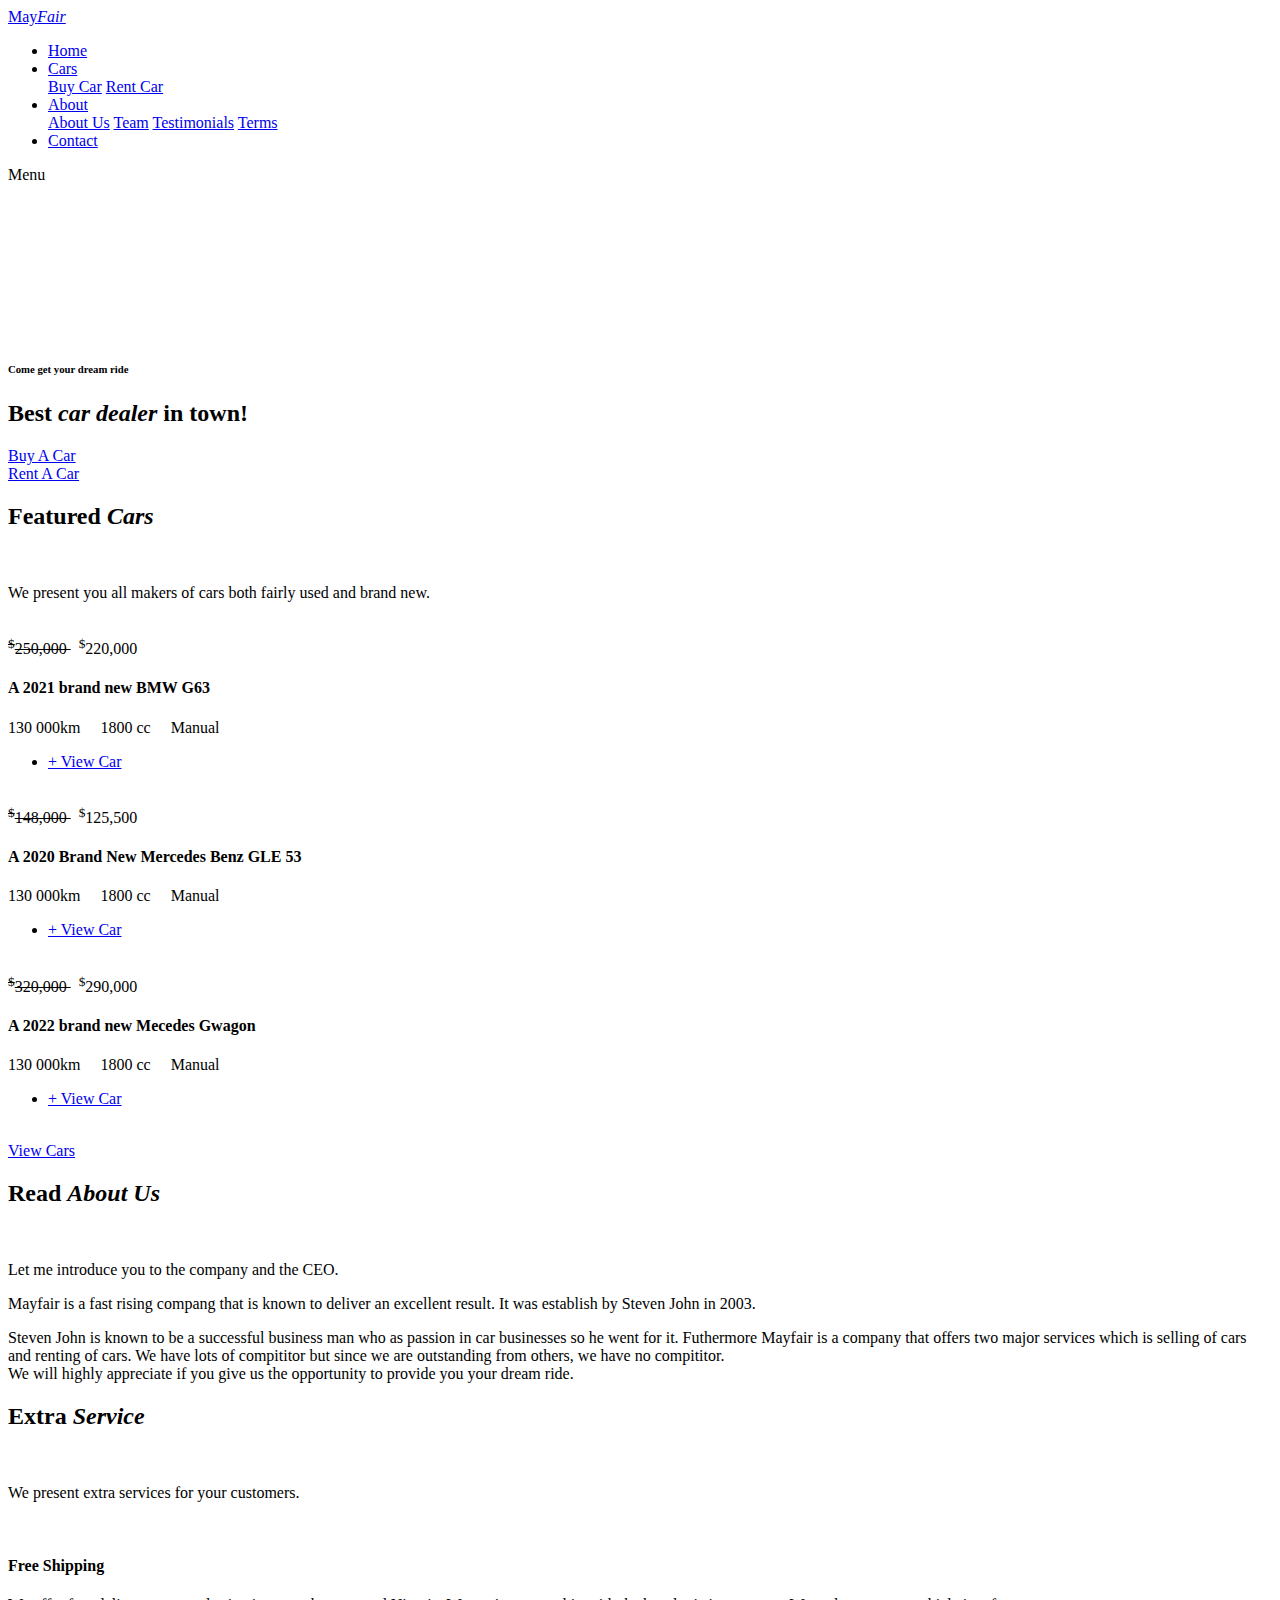
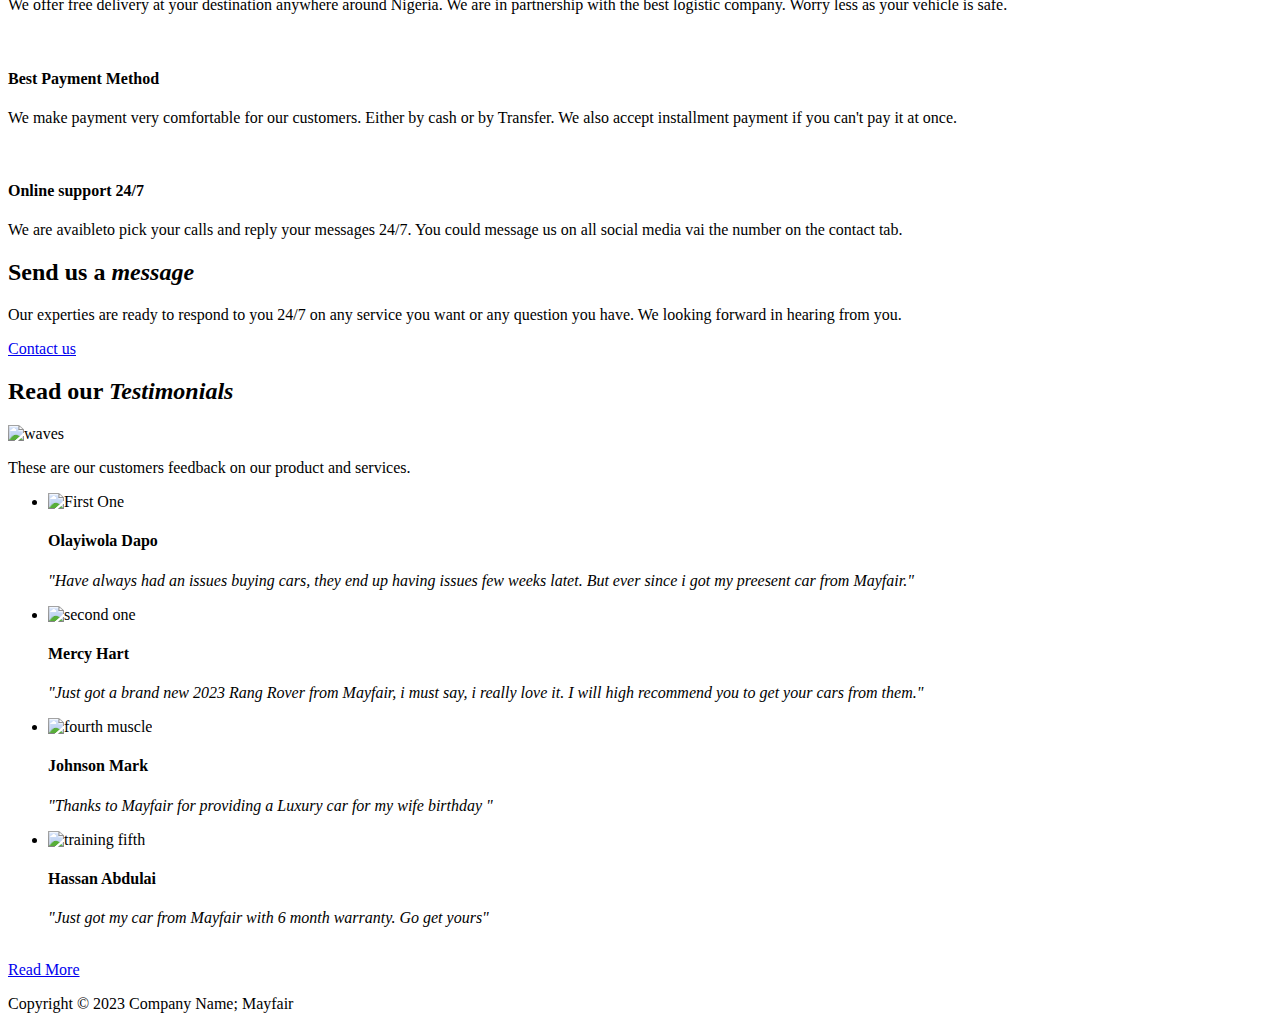
==== index.html @ 5e387df0 "Add files via upload" ====
<!DOCTYPE html>
<html lang="en">

  <head>

    <meta charset="utf-8">
    <meta name="viewport" content="width=device-width, initial-scale=1, shrink-to-fit=no">
    <meta name="description" content="">
    <meta name="author" content="">
    <link href="https://fonts.googleapis.com/css?family=Poppins:100,100i,200,200i,300,300i,400,400i,500,500i,600,600i,700,700i,800,800i,900,900i&display=swap" rel="stylesheet">

    <title>MAYFAIR | HOME</title>

    <link rel="stylesheet" type="text/css" href="assets/css/bootstrap.min.css">

    <link rel="stylesheet" type="text/css" href="assets/css/font-awesome.css">

    <link rel="stylesheet" href="assets/css/style.css">

    </head>
    
    <body>
    
    <!-- ***** Preloader Start ***** -->
    <div id="js-preloader" class="js-preloader">
      <div class="preloader-inner">
        <span class="dot"></span>
        <div class="dots">
          <span></span>
          <span></span>
          <span></span>
        </div>
      </div>
    </div>
    <!-- ***** Preloader End ***** -->
    
    
    <!-- ***** Header Area Start ***** -->
    <header class="header-area header-sticky">
        <div class="container">
            <div class="row">
                <div class="col-12">
                    <nav class="main-nav">
                        <!-- ***** Logo Start ***** -->
                        <a href="index.html" class="logo">May<em>Fair</em></a>
                        <!-- ***** Logo End ***** -->
                        <!-- ***** Menu Start ***** -->
                        <ul class="nav">
                            <li><a href="index.html" class="active">Home</a></li>
                            <!-- <li><a href="cars.html">Cars</a></li> -->
                            <li class="dropdown">
                                <a class="dropdown-toggle" data-toggle="dropdown" href="#" role="button" aria-haspopup="true" aria-expanded="false">Cars</a>
                              
                                <div class="dropdown-menu">
                                    <a class="dropdown-item" href="cars.html">Buy Car</a>
                                    <a class="dropdown-item" href="rent.html">Rent Car</a>
                                </div>
                            </li>
                            <li class="dropdown">
                                <a class="dropdown-toggle" data-toggle="dropdown" href="#" role="button" aria-haspopup="true" aria-expanded="false">About</a>
                              
                                <div class="dropdown-menu">
                                    <a class="dropdown-item" href="about.html">About Us</a>
                                    <!-- <a class="dropdown-item" href="blog.html">Blog</a> -->
                                    <a class="dropdown-item" href="team.html">Team</a>
                                    <a class="dropdown-item" href="testimonials.html">Testimonials</a>
                                    <!-- <a class="dropdown-item" href="faq.html">FAQ</a> -->
                                    <a class="dropdown-item" href="terms.html">Terms</a>
                                </div>
                            </li>
                            <li><a href="contact.html">Contact</a></li> 
                        </ul>        
                        <a class='menu-trigger'>
                            <span>Menu</span>
                        </a>
                        <!-- ***** Menu End ***** -->
                    </nav>
                </div>
            </div>
        </div>
    </header>
    <!-- ***** Header Area End ***** -->

    <!-- ***** Main Banner Area Start ***** -->
    <div class="main-banner" id="top">
        <video autoplay muted loop id="bg-video">
            <source src="assets/images/video1.mp4" type="video/mp4" />
        </video>

        <div class="video-overlay header-text">
            <div class="caption">
                <h6>Come get your dream ride</h6>
                <h2>Best <em>car dealer</em> in town!</h2>
                <div class="d-flex saw">
                    <div class="pl-4 main-button">
                        <a href="cars.html">Buy A Car</a>
                    </div>
                    <div class="pl-4 main-button">
                        <a href="rent.html">Rent A Car</a>
                    </div>
                </div>
            </div>
        </div>
    </div>
    <!-- ***** Main Banner Area End ***** -->

   <!-- ***** Cars Starts ***** -->
    <section class="section" id="trainers">
        <div class="container">
            <div class="row">
                <div class="col-lg-6 offset-lg-3">
                    <div class="section-heading">
                        <h2>Featured <em>Cars</em></h2>
                        <img src="assets/images/line-dec.png" alt="">
                        <p>We present you all makers of cars both fairly used and brand new.</p>
                    </div>
                </div>
            </div>
            <div class="row">
                <div class="col-lg-4">
                    <div class="trainer-item">
                        <div class="image-thumb">
                            <img src="assets/images/may4.JPG" alt="">
                        </div>
                        <div class="down-content">
                            <span>
                                <del><sup>$</sup>250,000 </del> &nbsp; <sup>$</sup>220,000
                            </span>

                            <h4>A 2021 brand new BMW G63</h4>

                            <p>
                                <i class="fa fa-dashboard"></i> 130 000km &nbsp;&nbsp;&nbsp;
                                <i class="fa fa-cube"></i> 1800 cc &nbsp;&nbsp;&nbsp;
                                <i class="fa fa-cog"></i> Manual &nbsp;&nbsp;&nbsp;
                            </p>

                            <ul class="social-icons">
                                <li><a href="car-details.html">+ View Car</a></li>
                            </ul>
                        </div>
                    </div>
                </div>
                <div class="col-lg-4">
                    <div class="trainer-item">
                        <div class="image-thumb">
                            <img src="assets/images/may1.JPG" alt="">
                        </div>
                        <div class="down-content">
                            <span>
                                <del><sup>$</sup>148,000 </del> &nbsp; <sup>$</sup>125,500
                            </span>

                            <h4>A 2020 Brand New Mercedes Benz GLE 53</h4>

                            <p>
                                <i class="fa fa-dashboard"></i> 130 000km &nbsp;&nbsp;&nbsp;
                                <i class="fa fa-cube"></i> 1800 cc &nbsp;&nbsp;&nbsp;
                                <i class="fa fa-cog"></i> Manual &nbsp;&nbsp;&nbsp;
                            </p>

                            <ul class="social-icons">
                                <li><a href="car-details.html">+ View Car</a></li>
                            </ul>
                        </div>
                    </div>
                </div>
                <div class="col-lg-4">
                    <div class="trainer-item">
                        <div class="image-thumb">
                            <img src="assets/images/may5.JPG" alt="">
                        </div>
                        <div class="down-content">
                            <span>
                                <del><sup>$</sup>320,000 </del> &nbsp; <sup>$</sup>290,000
                            </span>

                            <h4>A 2022 brand new Mecedes Gwagon</h4>

                            <p>
                                <i class="fa fa-dashboard"></i> 130 000km &nbsp;&nbsp;&nbsp;
                                <i class="fa fa-cube"></i> 1800 cc &nbsp;&nbsp;&nbsp;
                                <i class="fa fa-cog"></i> Manual &nbsp;&nbsp;&nbsp;
                            </p>

                            <ul class="social-icons">
                                <li><a href="car-details.html">+ View Car</a></li>
                            </ul>
                        </div>
                    </div>
                </div>
            </div>

            <br>

            <div class="main-button text-center">
                <a href="cars.html">View Cars</a>
            </div>
        </div>
    </section>
    <!-- ***** Cars Ends ***** -->

    <section class="section section-bg" id="schedule" style="background-image: url(assets/images/about-fullscreen-1-1920x700.jpg)">
        <div class="container">
            <div class="row">
                <div class="col-lg-6 offset-lg-3">
                    <div class="section-heading dark-bg">
                        <h2>Read <em>About Us</em></h2>
                        <img src="assets/images/line-dec.png" alt="">
                        <p>Let me introduce you to the company and the CEO.</p>
                    </div>
                </div>
            </div>
            <div class="row">
                <div class="col-lg-12">
                    <div class="cta-content text-center">
                        <p>Mayfair is a fast rising compang that is known to deliver an excellent result. It was establish by Steven John in 2003.</p>

                        <p>Steven John is known to be a successful business man who as passion in car businesses so he went for it. Futhermore Mayfair is a company that offers two major services which is selling of cars and renting of cars. We have lots of compititor but since we are outstanding from others, we have no compititor. <br> We will highly appreciate if you give us the opportunity to provide you your dream ride.</p>
                    </div>
                </div>
            </div>
        </div>
    </section>

    <!-- ***** Blog Start ***** -->
    <section class="section features-ads" id="our-classes">
        <div class="container">
            <div class="row">
                <div class="col-lg-6 offset-lg-3">
                    <div class="section-heading">
                        <h2>Extra <em>Service</em></h2>
                        <img src="assets/images/line-dec.png" alt="">
                        <p>We present extra services for your customers.</p>
                    </div>
                </div>
            </div>
            <div class="row">
                <div class="col-lg-4">
                    <div class="single-features-ads first">
                        <img src="assets/images/f-delivery.png" alt="">
                        <h4>Free Shipping</h4>
                        <p>We offer free delivery at your destination anywhere around Nigeria. We are in partnership with the best logistic company. Worry less as your vehicle is safe. </p>
                    </div>
                </div>
                <div class="col-lg-4">
                    <div class="single-features-ads second">
                        <img src="assets/images/coin.png" alt="">
                        <h4>Best Payment Method</h4>
                        <p>We make payment very comfortable for our customers. Either by cash or by Transfer. We also accept installment payment if you can't pay it at once.</p>
                    </div>
                </div>
                <div class="col-lg-4">
                    <div class="single-features-ads">
                        <img src="assets/images/chat.png" alt="">
                        <h4>Online support 24/7</h4>
                        <p>We are avaibleto pick your calls and reply your messages 24/7. You could  message us on all social media vai the number on the contact tab. </p>
                    </div>
                </div>
              </div>
            </div>
        </div>
    </section>
    <!-- ***** Blog End ***** -->

    <!-- ***** Call to Action Start ***** -->
    <section class="section section-bg" id="call-to-action" style="background-image: url(assets/images/banner-image-1-1920x500.jpg)">
        <div class="container">
            <div class="row">
                <div class="col-lg-10 offset-lg-1">
                    <div class="cta-content">
                        <h2>Send us a <em>message</em></h2>
                        <p>Our experties are ready to respond to you 24/7 on any service you want or any question you have. We looking forward in hearing from you.</p>
                        <div class="main-button">
                            <a href="contact.html">Contact us</a>
                        </div>
                    </div>
                </div>
            </div>
        </div>
    </section>
    <!-- ***** Call to Action End ***** -->

    <!-- ***** Testimonials Item Start ***** -->
    <section class="section" id="features">
        <div class="container">
            <div class="row">
                <div class="col-lg-6 offset-lg-3">
                    <div class="section-heading">
                        <h2>Read our <em>Testimonials</em></h2>
                        <img src="assets/images/line-dec.png" alt="waves">
                        <p>These are our customers feedback on our product and services.</p>
                    </div>
                </div>
                <div class="col-lg-6">
                    <ul class="features-items">
                        <li class="feature-item">
                            <div class="left-icon">
                                <img src="assets/images/features-first-icon.png" alt="First One">
                            </div>
                            <div class="right-content">
                                <h4>Olayiwola Dapo</h4>
                                <p><em>"Have always had an issues buying cars, they end up having issues few weeks latet. But ever since i got my preesent car from Mayfair."</em></p>
                            </div>
                        </li>
                        <li class="feature-item">
                            <div class="left-icon">
                                <img src="assets/images/features-first-icon.png" alt="second one">
                            </div>
                            <div class="right-content">
                                <h4>Mercy Hart</h4>
                                <p><em>"Just got a brand new 2023 Rang Rover from Mayfair, i must say, i really love it. I will high recommend you to get your cars from them."</em></p>
                            </div>
                        </li>
                    </ul>
                </div>
                <div class="col-lg-6">
                    <ul class="features-items">
                        <li class="feature-item">
                            <div class="left-icon">
                                <img src="assets/images/features-first-icon.png" alt="fourth muscle">
                            </div>
                            <div class="right-content">
                                <h4>Johnson Mark</h4>
                                <p><em>"Thanks to Mayfair for providing a Luxury car for my wife birthday "</em></p>
                            </div>
                        </li>
                        <li class="feature-item">
                            <div class="left-icon">
                                <img src="assets/images/features-first-icon.png" alt="training fifth">
                            </div>
                            <div class="right-content">
                                <h4>Hassan Abdulai</h4>
                                <p><em>"Just got my car from Mayfair with 6 month warranty. Go get yours"</em></p>
                            </div>
                        </li>
                    </ul>
                </div>
            </div>

            <br>

            <div class="main-button text-center">
                <a href="testimonials.html">Read More</a>
            </div>
        </div>
    </section>
    <!-- ***** Testimonials Item End ***** -->
    
    <!-- ***** Footer Start ***** -->
    <footer>
        <div class="container">
            <div class="row">
                <div class="col-lg-12">
                    <p>
                        Copyright © 2023 Company Name; Mayfair</a>
                    </p>
                </div>
            </div>
        </div>
    </footer>

    <!-- jQuery -->
    <script src="assets/js/jquery-2.1.0.min.js"></script>

    <!-- Bootstrap -->
    <script src="assets/js/popper.js"></script>
    <script src="assets/js/bootstrap.min.js"></script>

    <!-- Plugins -->
    <script src="assets/js/scrollreveal.min.js"></script>
    <script src="assets/js/waypoints.min.js"></script>
    <script src="assets/js/jquery.counterup.min.js"></script>
    <script src="assets/js/imgfix.min.js"></script> 
    <script src="assets/js/mixitup.js"></script> 
    <script src="assets/js/accordions.js"></script>
    
    <!-- Global Init -->
    <script src="assets/js/custom.js"></script>

  </body>
</html>
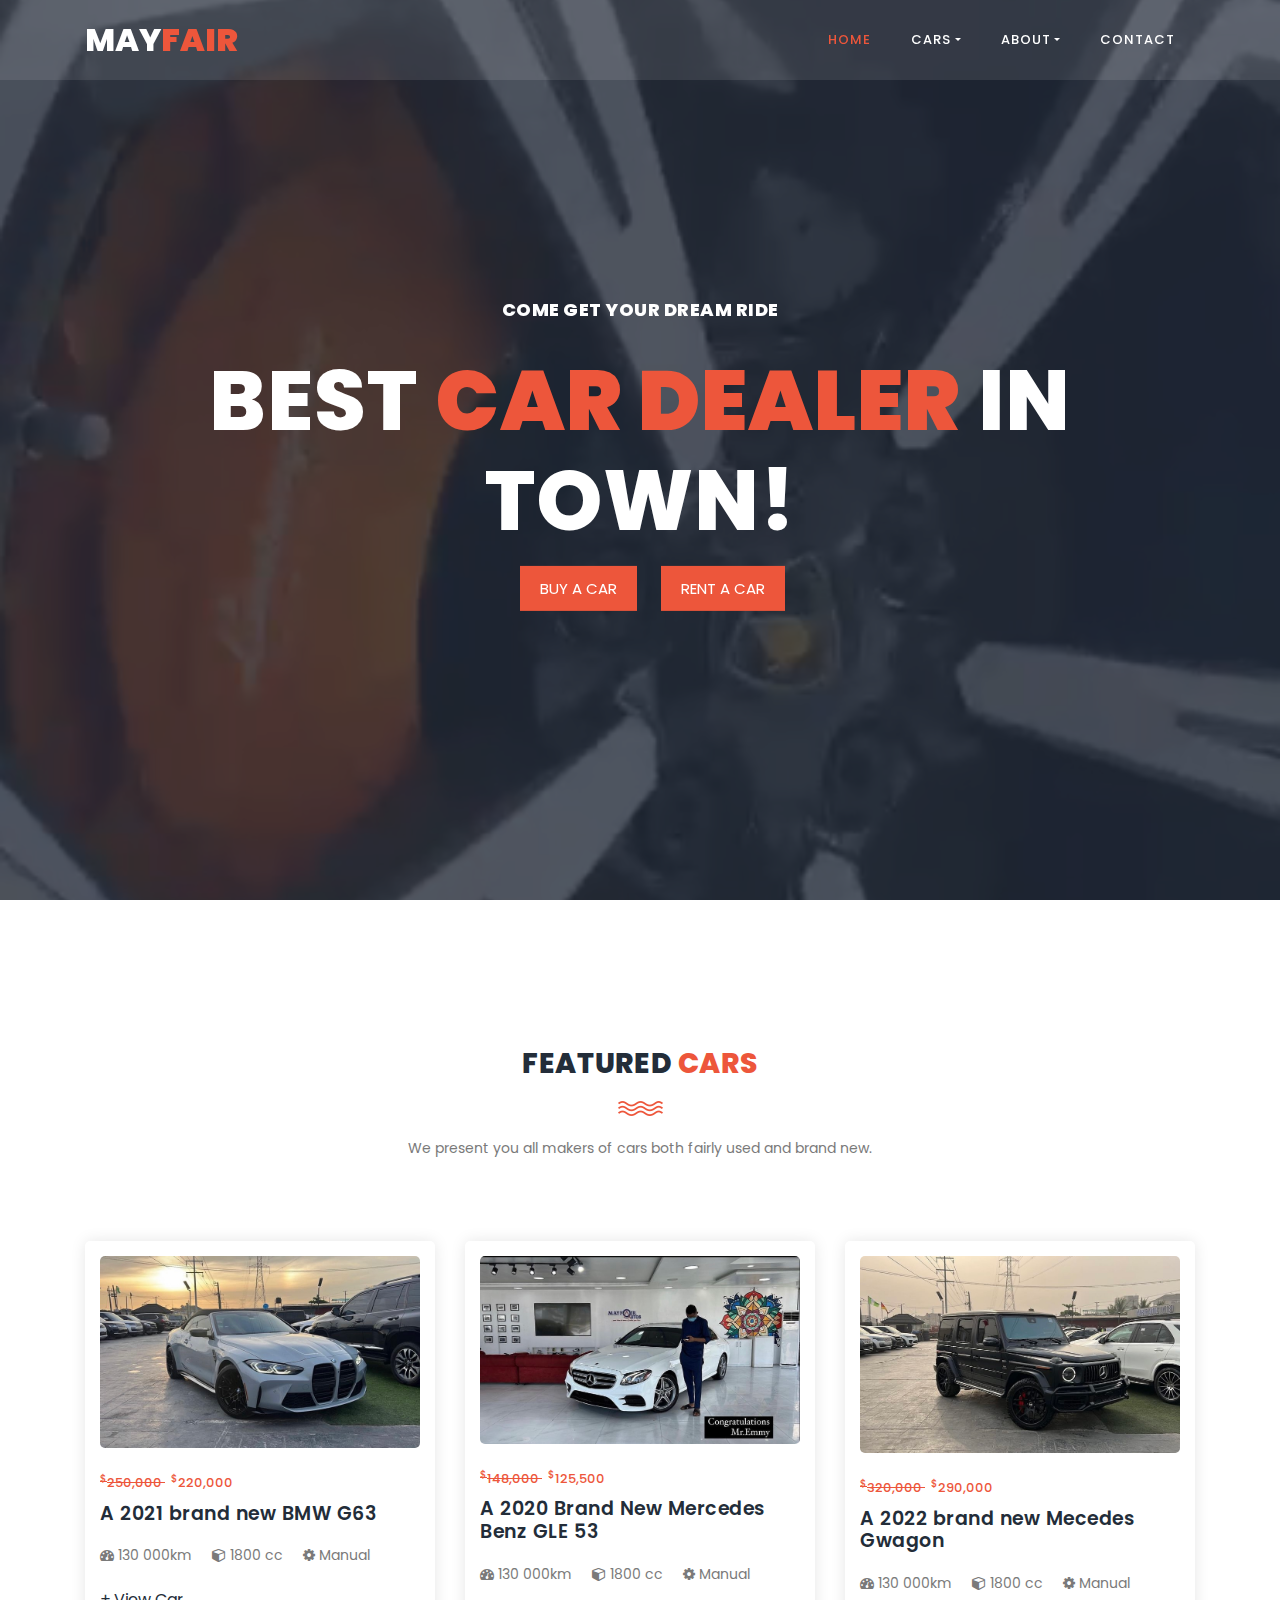
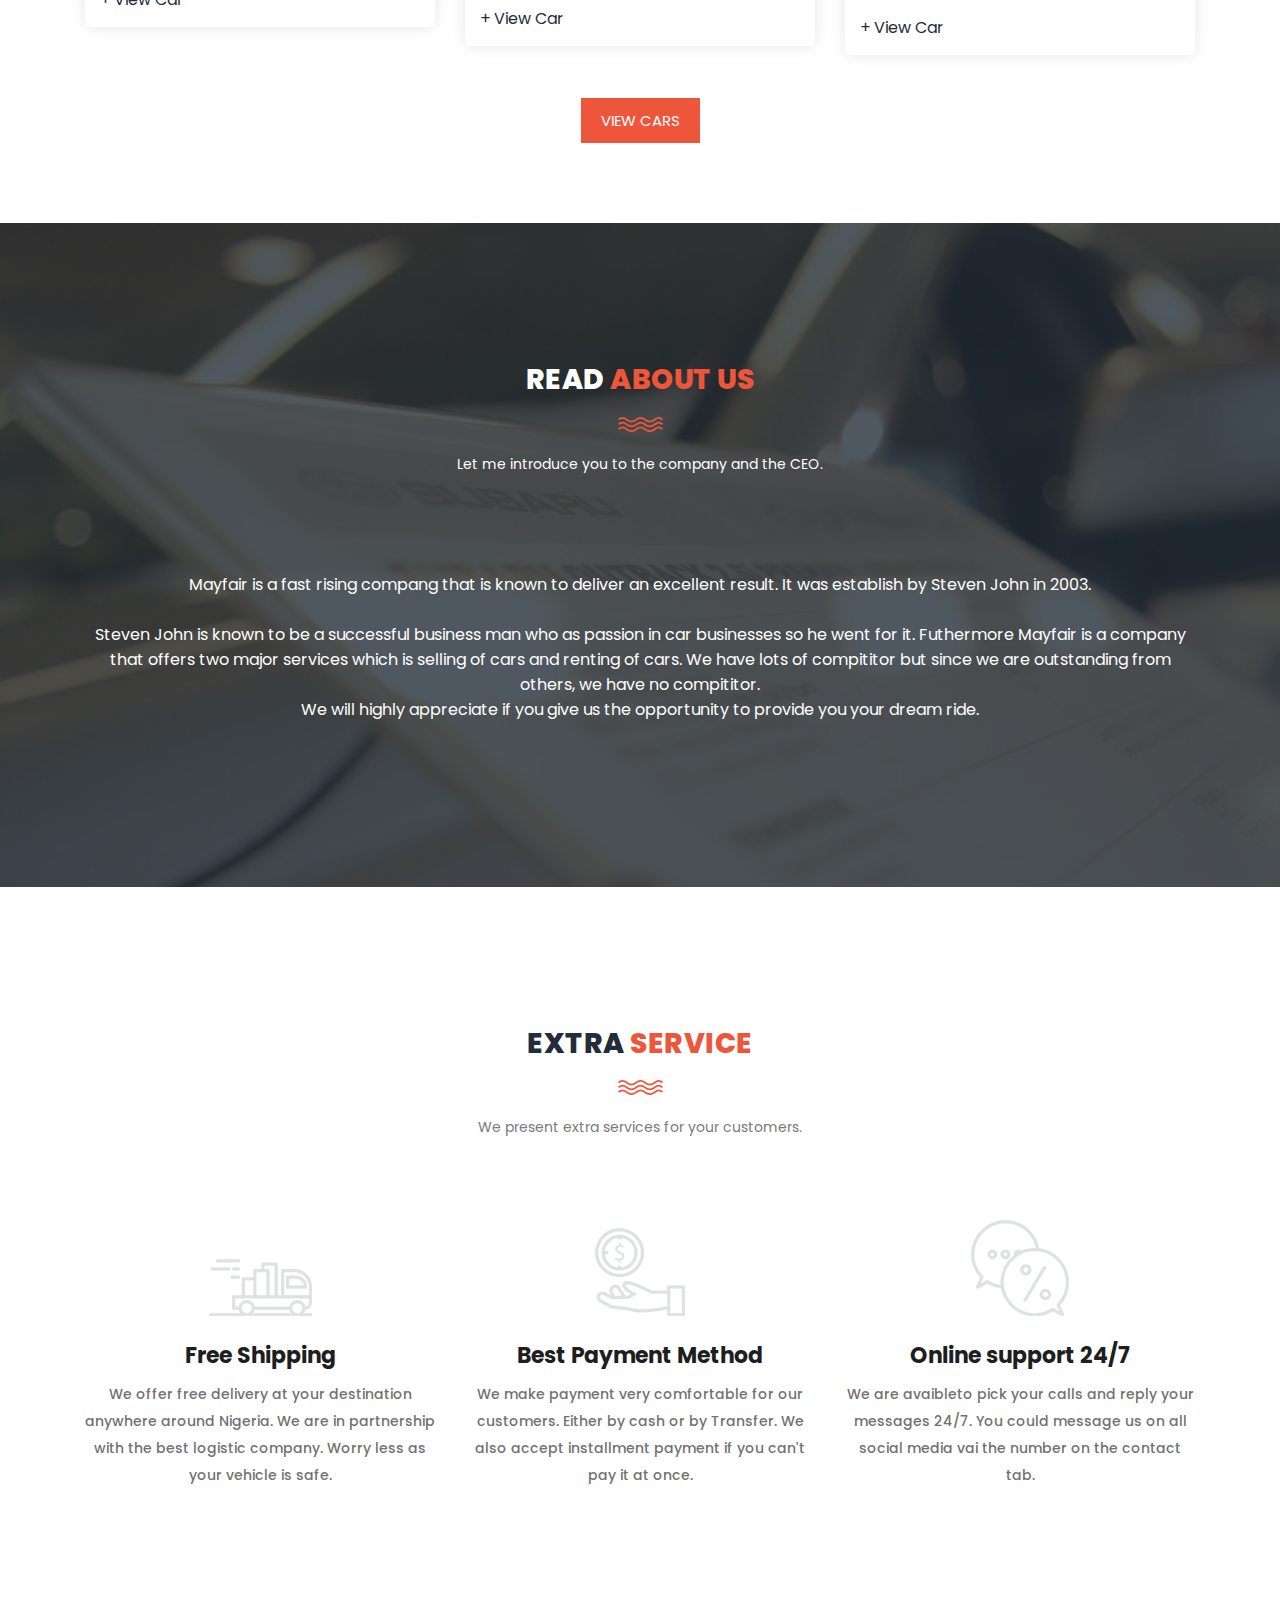
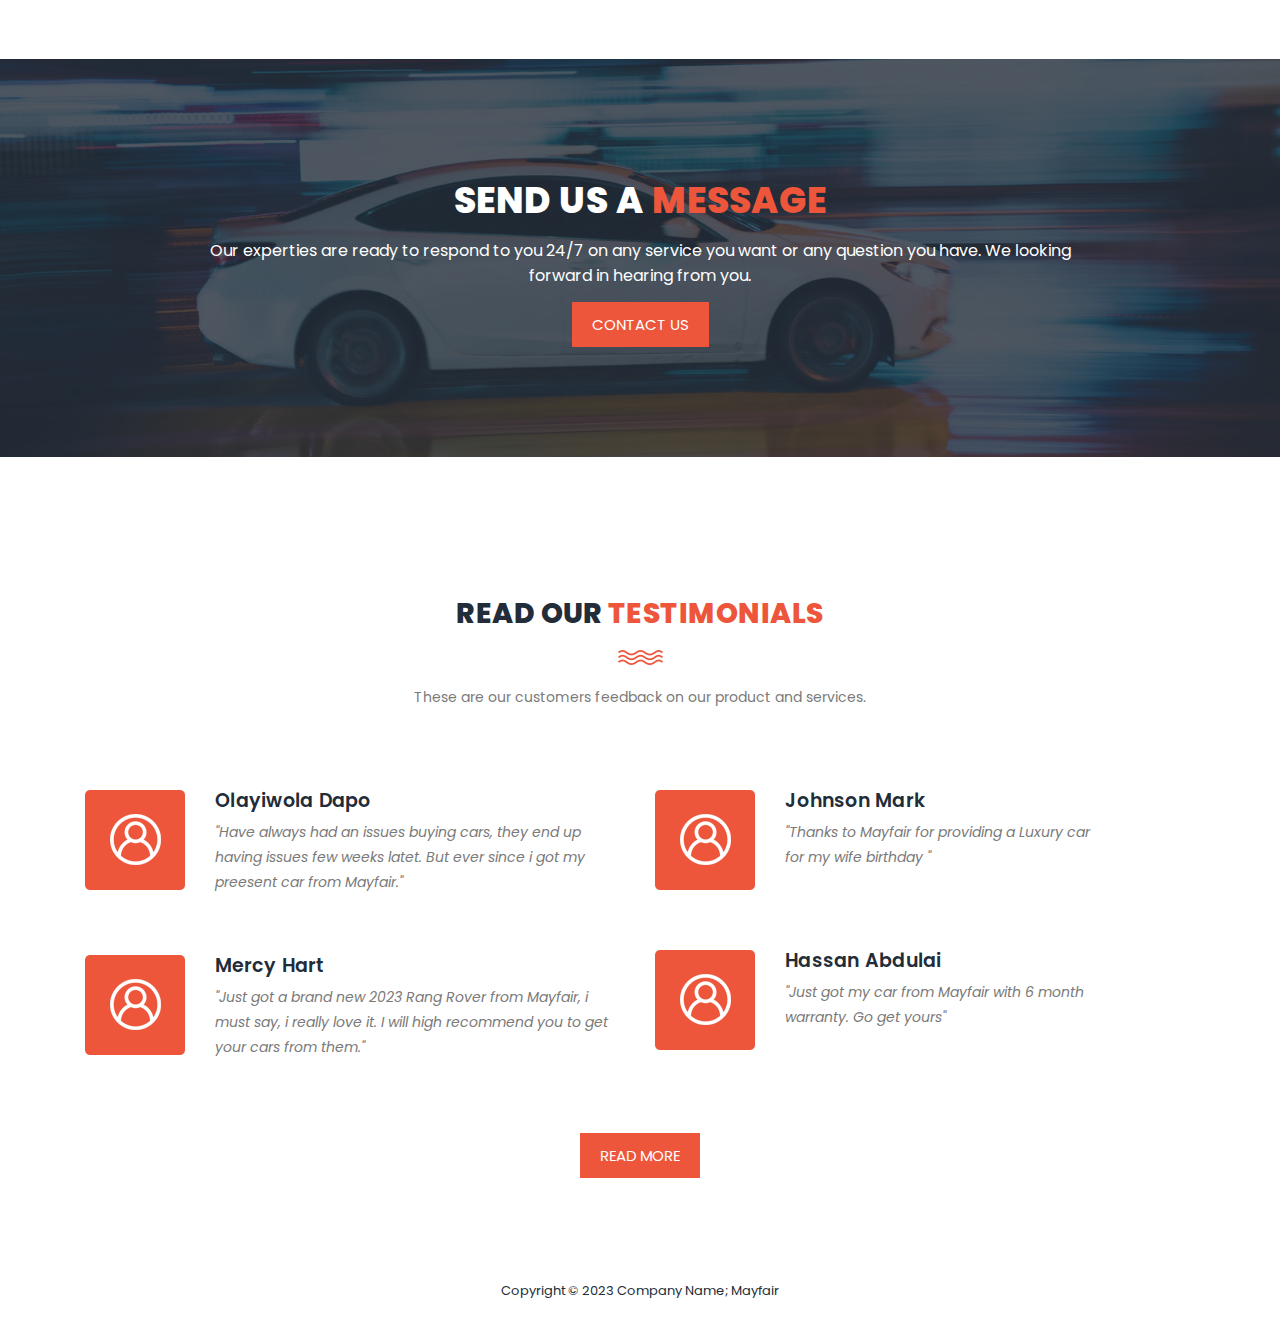
==== commit cf12dc29: "Update index.html" ====
--- a/index.html
+++ b/index.html
@@ -11,11 +11,11 @@
 
     <title>MAYFAIR | HOME</title>
 
-    <link rel="stylesheet" type="text/css" href="assets/css/bootstrap.min.css">
-
-    <link rel="stylesheet" type="text/css" href="assets/css/font-awesome.css">
-
-    <link rel="stylesheet" href="assets/css/style.css">
+    <link rel="stylesheet" type="text/css" href="css/bootstrap.min.css">
+
+    <link rel="stylesheet" type="text/css" href="css/font-awesome.css">
+
+    <link rel="stylesheet" href="css/style.css">
 
     </head>
     
@@ -84,7 +84,7 @@
     <!-- ***** Main Banner Area Start ***** -->
     <div class="main-banner" id="top">
         <video autoplay muted loop id="bg-video">
-            <source src="assets/images/video1.mp4" type="video/mp4" />
+            <source src="images/video1.mp4" type="video/mp4" />
         </video>
 
         <div class="video-overlay header-text">
@@ -111,7 +111,7 @@
                 <div class="col-lg-6 offset-lg-3">
                     <div class="section-heading">
                         <h2>Featured <em>Cars</em></h2>
-                        <img src="assets/images/line-dec.png" alt="">
+                        <img src="images/line-dec.png" alt="">
                         <p>We present you all makers of cars both fairly used and brand new.</p>
                     </div>
                 </div>
@@ -120,7 +120,7 @@
                 <div class="col-lg-4">
                     <div class="trainer-item">
                         <div class="image-thumb">
-                            <img src="assets/images/may4.JPG" alt="">
+                            <img src="images/may4.JPG" alt="">
                         </div>
                         <div class="down-content">
                             <span>
@@ -144,7 +144,7 @@
                 <div class="col-lg-4">
                     <div class="trainer-item">
                         <div class="image-thumb">
-                            <img src="assets/images/may1.JPG" alt="">
+                            <img src="images/may1.JPG" alt="">
                         </div>
                         <div class="down-content">
                             <span>
@@ -168,7 +168,7 @@
                 <div class="col-lg-4">
                     <div class="trainer-item">
                         <div class="image-thumb">
-                            <img src="assets/images/may5.JPG" alt="">
+                            <img src="images/may5.JPG" alt="">
                         </div>
                         <div class="down-content">
                             <span>
@@ -200,13 +200,13 @@
     </section>
     <!-- ***** Cars Ends ***** -->
 
-    <section class="section section-bg" id="schedule" style="background-image: url(assets/images/about-fullscreen-1-1920x700.jpg)">
+    <section class="section section-bg" id="schedule" style="background-image: url(images/about-fullscreen-1-1920x700.jpg)">
         <div class="container">
             <div class="row">
                 <div class="col-lg-6 offset-lg-3">
                     <div class="section-heading dark-bg">
                         <h2>Read <em>About Us</em></h2>
-                        <img src="assets/images/line-dec.png" alt="">
+                        <img src="images/line-dec.png" alt="">
                         <p>Let me introduce you to the company and the CEO.</p>
                     </div>
                 </div>
@@ -230,7 +230,7 @@
                 <div class="col-lg-6 offset-lg-3">
                     <div class="section-heading">
                         <h2>Extra <em>Service</em></h2>
-                        <img src="assets/images/line-dec.png" alt="">
+                        <img src="images/line-dec.png" alt="">
                         <p>We present extra services for your customers.</p>
                     </div>
                 </div>
@@ -238,21 +238,21 @@
             <div class="row">
                 <div class="col-lg-4">
                     <div class="single-features-ads first">
-                        <img src="assets/images/f-delivery.png" alt="">
+                        <img src="images/f-delivery.png" alt="">
                         <h4>Free Shipping</h4>
                         <p>We offer free delivery at your destination anywhere around Nigeria. We are in partnership with the best logistic company. Worry less as your vehicle is safe. </p>
                     </div>
                 </div>
                 <div class="col-lg-4">
                     <div class="single-features-ads second">
-                        <img src="assets/images/coin.png" alt="">
+                        <img src="images/coin.png" alt="">
                         <h4>Best Payment Method</h4>
                         <p>We make payment very comfortable for our customers. Either by cash or by Transfer. We also accept installment payment if you can't pay it at once.</p>
                     </div>
                 </div>
                 <div class="col-lg-4">
                     <div class="single-features-ads">
-                        <img src="assets/images/chat.png" alt="">
+                        <img src="images/chat.png" alt="">
                         <h4>Online support 24/7</h4>
                         <p>We are avaibleto pick your calls and reply your messages 24/7. You could  message us on all social media vai the number on the contact tab. </p>
                     </div>
@@ -264,7 +264,7 @@
     <!-- ***** Blog End ***** -->
 
     <!-- ***** Call to Action Start ***** -->
-    <section class="section section-bg" id="call-to-action" style="background-image: url(assets/images/banner-image-1-1920x500.jpg)">
+    <section class="section section-bg" id="call-to-action" style="background-image: url(images/banner-image-1-1920x500.jpg)">
         <div class="container">
             <div class="row">
                 <div class="col-lg-10 offset-lg-1">
@@ -288,7 +288,7 @@
                 <div class="col-lg-6 offset-lg-3">
                     <div class="section-heading">
                         <h2>Read our <em>Testimonials</em></h2>
-                        <img src="assets/images/line-dec.png" alt="waves">
+                        <img src="images/line-dec.png" alt="waves">
                         <p>These are our customers feedback on our product and services.</p>
                     </div>
                 </div>
@@ -296,7 +296,7 @@
                     <ul class="features-items">
                         <li class="feature-item">
                             <div class="left-icon">
-                                <img src="assets/images/features-first-icon.png" alt="First One">
+                                <img src="images/features-first-icon.png" alt="First One">
                             </div>
                             <div class="right-content">
                                 <h4>Olayiwola Dapo</h4>
@@ -305,7 +305,7 @@
                         </li>
                         <li class="feature-item">
                             <div class="left-icon">
-                                <img src="assets/images/features-first-icon.png" alt="second one">
+                                <img src="images/features-first-icon.png" alt="second one">
                             </div>
                             <div class="right-content">
                                 <h4>Mercy Hart</h4>
@@ -318,7 +318,7 @@
                     <ul class="features-items">
                         <li class="feature-item">
                             <div class="left-icon">
-                                <img src="assets/images/features-first-icon.png" alt="fourth muscle">
+                                <img src="images/features-first-icon.png" alt="fourth muscle">
                             </div>
                             <div class="right-content">
                                 <h4>Johnson Mark</h4>
@@ -327,7 +327,7 @@
                         </li>
                         <li class="feature-item">
                             <div class="left-icon">
-                                <img src="assets/images/features-first-icon.png" alt="training fifth">
+                                <img src="images/features-first-icon.png" alt="training fifth">
                             </div>
                             <div class="right-content">
                                 <h4>Hassan Abdulai</h4>
@@ -361,22 +361,22 @@
     </footer>
 
     <!-- jQuery -->
-    <script src="assets/js/jquery-2.1.0.min.js"></script>
+    <script src="js/jquery-2.1.0.min.js"></script>
 
     <!-- Bootstrap -->
-    <script src="assets/js/popper.js"></script>
-    <script src="assets/js/bootstrap.min.js"></script>
+    <script src="js/popper.js"></script>
+    <script src="js/bootstrap.min.js"></script>
 
     <!-- Plugins -->
-    <script src="assets/js/scrollreveal.min.js"></script>
-    <script src="assets/js/waypoints.min.js"></script>
-    <script src="assets/js/jquery.counterup.min.js"></script>
-    <script src="assets/js/imgfix.min.js"></script> 
-    <script src="assets/js/mixitup.js"></script> 
-    <script src="assets/js/accordions.js"></script>
+    <script src="js/scrollreveal.min.js"></script>
+    <script src="js/waypoints.min.js"></script>
+    <script src="js/jquery.counterup.min.js"></script>
+    <script src="js/imgfix.min.js"></script> 
+    <script src="js/mixitup.js"></script> 
+    <script src="js/accordions.js"></script>
     
     <!-- Global Init -->
-    <script src="assets/js/custom.js"></script>
+    <script src="js/custom.js"></script>
 
   </body>
-</html>+</html>
--- a/css/style.css
+++ b/css/style.css
@@ -0,0 +1,1360 @@
+@import url("https://fonts.googleapis.com/css?family=Poppins:100,100i,200,200i,300,300i,400,400i,500,500i,600,600i,700,700i,800,800i,900,900i");
+
+html, body, div, span, applet, object, iframe, h1, h2, h3, h4, h5, h6, p, blockquote, div
+pre, a, abbr, acronym, address, big, cite, code, del, dfn, em, font, img, ins, kbd, q,
+s, samp, small, strike, strong, sub, sup, tt, var, b, u, i, center, dl, dt, dd, ol, ul, li,
+figure, header, nav, section, article, aside, footer, figcaption {
+  margin: 0;
+  padding: 0;
+  border: 0;
+  outline: 0;
+}
+
+.clearfix:after {
+  content: ".";
+  display: block;
+  clear: both;
+  visibility: hidden;
+  line-height: 0;
+  height: 0;
+}
+
+.clearfix {
+  display: inline-block;
+}
+
+html[xmlns] .clearfix {
+  display: block;
+}
+
+* html .clearfix {
+  height: 1%;
+}
+
+ul, li {
+  padding: 0;
+  margin: 0;
+  list-style: none;
+}
+
+header, nav, section, article, aside, footer, hgroup {
+  display: block;
+}
+
+* {
+  box-sizing: border-box;
+}
+
+html, body {
+  font-family: 'Poppins', sans-serif;
+  font-weight: 400;
+  background-color: #fff;
+  font-size: 16px;
+  -ms-text-size-adjust: 100%;
+  -webkit-font-smoothing: antialiased;
+  -moz-osx-font-smoothing: grayscale;
+}
+
+a {
+  text-decoration: none !important;
+}
+
+h1, h2, h3, h4, h5, h6 {
+  margin-top: 0px;
+  margin-bottom: 0px;
+}
+
+ul {
+  margin-bottom: 0px;
+}
+
+p {
+  font-size: 14px;
+  line-height: 25px;
+  color: #7a7a7a;
+}
+
+/* 
+---------------------------------------------
+global styles
+--------------------------------------------- 
+*/
+html,
+body {
+  background: #fff;
+  font-family: 'Poppins', sans-serif;
+}
+
+::selection {
+  background: #ed563b;
+  color: #fff;
+}
+
+::-moz-selection {
+  background: #ed563b;
+  color: #fff;
+}
+
+@media (max-width: 991px) {
+  html, body {
+    overflow-x: hidden;
+  }
+  .mobile-top-fix {
+    margin-top: 30px;
+    margin-bottom: 0px;
+  }
+  .mobile-bottom-fix {
+    margin-bottom: 30px;
+  }
+  .mobile-bottom-fix-big {
+    margin-bottom: 60px;
+  }
+}
+
+.section-heading {
+  text-align: center;
+  margin-top: 140px;
+  margin-bottom: 80px;
+}
+
+.section-heading h2 {
+  font-size: 28px;
+  font-weight: 800;
+  color: #232d39;
+  text-transform: uppercase;
+  letter-spacing: 0.5px;
+  margin-top: 0px;
+  margin-bottom: 0px;
+}
+
+.section-heading h2 em {
+  font-style: normal;
+  color: #ed563b;
+}
+
+.section-heading img {
+  margin: 20px auto;
+}
+
+
+
+
+
+
+.section-headings {
+  text-align: center;
+  margin-top: 14px;
+  margin-bottom: 52px;
+}
+
+.section-headings h2 {
+  font-size: 28px;
+  font-weight: 800;
+  color: #232d39;
+  text-transform: uppercase;
+  letter-spacing: 0.5px;
+  margin-top: 0px;
+  margin-bottom: 0px;
+}
+
+.section-headings h2 em {
+  font-style: normal;
+  color: #ed563b;
+}
+
+.section-headings img {
+  margin: 20px auto;
+}
+
+
+
+
+
+
+
+.dark-bg h2 {
+  color: #fff;
+}
+
+.dark-bg p {
+  color: #fff;
+}
+.saw {
+  text-align: center;
+  justify-content: center;
+}
+.main-button a {
+  /* display: inline-block; */
+  font-size: 15px;
+  padding: 12px 20px;
+  background-color: #ed563b;
+  color: #fff;
+  text-align: center;
+  font-weight: 400;
+  text-transform: uppercase;
+  transition: all .3s;
+}
+
+.main-button a:hover {
+  background-color: #f9735b;
+  color: #fff;
+}
+
+
+/* 
+---------------------------------------------
+header
+--------------------------------------------- 
+*/
+
+.background-header {
+  background: rgba(250,250,250,0.99) !important;
+  height: 80px!important;
+  position: fixed!important;
+  top: 0px;
+  left: 0px;
+  right: 0px;
+  box-shadow: 0px 0px 10px rgba(0,0,0,0.15)!important;
+}
+
+.background-header .logo,
+.background-header .main-nav .nav li a {
+  color: #232d39!important;
+}
+
+.background-header .main-nav .nav li:hover > a {
+  color: #ed563b!important;
+}
+
+.background-header .nav li a.active {
+  color: #ed563b!important;
+}
+
+.header-area {
+  position: absolute;
+  top: 0px;
+  left: 0px;
+  right: 0px;
+  z-index: 100;
+  height: 80px;
+  background: rgba(250,250,250,0.1);
+  -webkit-transition: all .5s ease 0s;
+  -moz-transition: all .5s ease 0s;
+  -o-transition: all .5s ease 0s;
+  transition: all .5s ease 0s;
+}
+
+.header-area .main-nav {
+  min-height: 80px;
+  background: transparent;
+}
+
+.header-area .main-nav .logo {
+  line-height: 80px;
+  color: #fff;
+  font-size: 32px;
+  font-weight: 800;
+  text-transform: uppercase;
+  float: left;
+  -webkit-transition: all 0.3s ease 0s;
+  -moz-transition: all 0.3s ease 0s;
+  -o-transition: all 0.3s ease 0s;
+  transition: all 0.3s ease 0s;
+}
+
+.header-area .main-nav .logo em {
+  font-style: normal;
+  color: #ed563b;
+  font-weight: 900;
+}
+
+.header-area .main-nav .nav {
+  float: right;
+  margin-top: 27px;
+  margin-right: 0px;
+  background-color: transparent;
+  -webkit-transition: all 0.3s ease 0s;
+  -moz-transition: all 0.3s ease 0s;
+  -o-transition: all 0.3s ease 0s;
+  transition: all 0.3s ease 0s;
+  position: relative;
+  z-index: 999;
+}
+
+.header-area .main-nav .nav li {
+  padding-left: 20px;
+  padding-right: 20px;
+}
+
+.header-area .main-nav .nav li a {
+  display: block;
+  font-weight: 500;
+  font-size: 13px;
+  color: #7a7a7a;
+  text-transform: uppercase;
+  -webkit-transition: all 0.3s ease 0s;
+  -moz-transition: all 0.3s ease 0s;
+  -o-transition: all 0.3s ease 0s;
+  transition: all 0.3s ease 0s;
+  height: 40px;
+  line-height: 40px;
+  border: transparent;
+  letter-spacing: 1px;
+}
+
+.header-area .main-nav .nav li a {
+  color: #fff;
+}
+
+.header-area .main-nav .nav li:hover > a,
+.header-area .main-nav .nav li > a.active {
+  color: #ed563b!important;
+  opacity: 1;
+}
+
+.background-header .main-nav .nav li:hover > a,
+.background-header .main-nav .nav li > a.active {
+  color: #ed563b!important;
+  opacity: 1;
+}
+
+.header-area .main-nav .menu-trigger {
+  cursor: pointer;
+  display: block;
+  position: absolute;
+  top: 23px;
+  width: 32px;
+  height: 40px;
+  text-indent: -9999em;
+  z-index: 99;
+  right: 40px;
+  display: none;
+}
+
+.header-area .main-nav .menu-trigger span,
+.header-area .main-nav .menu-trigger span:before,
+.header-area .main-nav .menu-trigger span:after {
+  -moz-transition: all 0.4s;
+  -o-transition: all 0.4s;
+  -webkit-transition: all 0.4s;
+  transition: all 0.4s;
+  background-color: #1e1e1e;
+  display: block;
+  position: absolute;
+  width: 30px;
+  height: 2px;
+  left: 0;
+}
+
+.background-header .main-nav .menu-trigger span,
+.background-header .main-nav .menu-trigger span:before,
+.background-header .main-nav .menu-trigger span:after {
+  background-color: #1e1e1e;
+}
+
+.header-area .main-nav .menu-trigger span:before,
+.header-area .main-nav .menu-trigger span:after {
+  -moz-transition: all 0.4s;
+  -o-transition: all 0.4s;
+  -webkit-transition: all 0.4s;
+  transition: all 0.4s;
+  background-color: #1e1e1e;
+  display: block;
+  position: absolute;
+  width: 30px;
+  height: 2px;
+  left: 0;
+  width: 75%;
+}
+
+.background-header .main-nav .menu-trigger span:before,
+.background-header .main-nav .menu-trigger span:after {
+  background-color: #1e1e1e;
+}
+
+.header-area .main-nav .menu-trigger span:before,
+.header-area .main-nav .menu-trigger span:after {
+  content: "";
+}
+
+.header-area .main-nav .menu-trigger span {
+  top: 16px;
+}
+
+.header-area .main-nav .menu-trigger span:before {
+  -moz-transform-origin: 33% 100%;
+  -ms-transform-origin: 33% 100%;
+  -webkit-transform-origin: 33% 100%;
+  transform-origin: 33% 100%;
+  top: -10px;
+  z-index: 10;
+}
+
+.header-area .main-nav .menu-trigger span:after {
+  -moz-transform-origin: 33% 0;
+  -ms-transform-origin: 33% 0;
+  -webkit-transform-origin: 33% 0;
+  transform-origin: 33% 0;
+  top: 10px;
+}
+
+.header-area .main-nav .menu-trigger.active span,
+.header-area .main-nav .menu-trigger.active span:before,
+.header-area .main-nav .menu-trigger.active span:after {
+  background-color: transparent;
+  width: 100%;
+}
+
+.header-area .main-nav .menu-trigger.active span:before {
+  -moz-transform: translateY(6px) translateX(1px) rotate(45deg);
+  -ms-transform: translateY(6px) translateX(1px) rotate(45deg);
+  -webkit-transform: translateY(6px) translateX(1px) rotate(45deg);
+  transform: translateY(6px) translateX(1px) rotate(45deg);
+  background-color: #1e1e1e;
+}
+
+.background-header .main-nav .menu-trigger.active span:before {
+  background-color: #1e1e1e;
+}
+
+.header-area .main-nav .menu-trigger.active span:after {
+  -moz-transform: translateY(-6px) translateX(1px) rotate(-45deg);
+  -ms-transform: translateY(-6px) translateX(1px) rotate(-45deg);
+  -webkit-transform: translateY(-6px) translateX(1px) rotate(-45deg);
+  transform: translateY(-6px) translateX(1px) rotate(-45deg);
+  background-color: #1e1e1e;
+}
+
+.background-header .main-nav .menu-trigger.active span:after {
+  background-color: #1e1e1e;
+}
+
+.header-area.header-sticky {
+  min-height: 80px;
+}
+
+.header-area.header-sticky .nav {
+  margin-top: 20px !important;
+}
+
+.header-area.header-sticky .nav li a.active {
+  color: #ed563b;
+}
+
+@media (max-width: 1200px) {
+  .header-area .main-nav .nav li {
+    padding-left: 12px;
+    padding-right: 12px;
+  }
+  .header-area .main-nav:before {
+    display: none;
+  }
+}
+
+@media (max-width: 767px) {
+  .header-area .main-nav .logo {
+    color: #1e1e1e;
+  }
+  .header-area.header-sticky .nav li a:hover,
+  .header-area.header-sticky .nav li a.active {
+    color: #ed563b!important;
+    opacity: 1;
+  }
+  .header-area {
+    background-color: #f7f7f7;
+    padding: 0px 15px;
+    height: 80px;
+    box-shadow: none;
+    text-align: center;
+  }
+  .header-area .container {
+    padding: 0px;
+  }
+  .header-area .logo {
+    margin-left: 30px;
+  }
+  .header-area .menu-trigger {
+    display: block !important;
+  }
+  .header-area .main-nav {
+    overflow: hidden;
+  }
+  .header-area .main-nav .nav {
+    float: none;
+    width: 100%;
+    display: none;
+    -webkit-transition: all 0s ease 0s;
+    -moz-transition: all 0s ease 0s;
+    -o-transition: all 0s ease 0s;
+    transition: all 0s ease 0s;
+    margin-left: 0px;
+  }
+  .header-area .main-nav .nav li:first-child {
+    border-top: 1px solid #eee;
+  }
+  .header-area .main-nav .nav li:last-child {
+    width: 100%;
+    background-color: #ed563b;
+    color: #fff;
+  }
+
+  .header-area.header-sticky .nav {
+    margin-top: 80px !important;
+  }
+  .header-area .main-nav .nav li {
+    width: 100%;
+    background: #fff;
+    border-bottom: 1px solid #eee;
+    padding-left: 0px !important;
+    padding-right: 0px !important;
+  }
+  .header-area .main-nav .nav li a {
+    height: 50px !important;
+    line-height: 50px !important;
+    padding: 0px !important;
+    border: none !important;
+    background: #f7f7f7 !important;
+    color: #232d39 !important;
+  }
+  .header-area .main-nav .nav li a:hover {
+    background: #eee !important;
+    color: #ed563b!important;
+  }
+  .header-area .main-nav .nav li.submenu ul {
+    position: relative;
+    visibility: inherit;
+    opacity: 1;
+    z-index: 1;
+    transform: translateY(0%);
+    transition-delay: 0s, 0s, 0.3s;
+    top: 0px;
+    width: 100%;
+    box-shadow: none;
+    height: 0px;
+  }
+  .header-area .main-nav .nav li.submenu ul li a {
+    font-size: 12px;
+    font-weight: 400;
+  }
+  .header-area .main-nav .nav li.submenu ul li a:hover:before {
+    width: 0px;
+  }
+  .header-area .main-nav .nav li.submenu ul.active {
+    height: auto !important;
+  }
+  .header-area .main-nav .nav li.submenu:after {
+    color: #3B566E;
+    right: 25px;
+    font-size: 14px;
+    top: 15px;
+  }
+  .header-area .main-nav .nav li.submenu:hover ul, .header-area .main-nav .nav li.submenu:focus ul {
+    height: 0px;
+  }
+}
+
+@media (min-width: 767px) {
+  .header-area .main-nav .nav {
+    display: flex !important;
+  }
+}
+
+
+/* 
+---------------------------------------------
+banner
+--------------------------------------------- 
+*/
+
+.main-banner {
+  position: relative;
+}
+
+#bg-video {
+    min-width: 100%;
+    min-height: 100vh;
+    max-width: 100%;
+    max-height: 100vh;
+    object-fit: cover;
+    z-index: -1;
+}
+
+#bg-video::-webkit-media-controls {
+    display: none !important;
+}
+
+.video-overlay {
+    position: absolute;
+    background-color: rgba(35,45,57,0.8);
+    top: 0;
+    left: 0;
+    bottom: 7px;
+    width: 100%;
+}
+
+.main-banner .caption {
+  text-align: center;
+  position: absolute;
+  width: 80%;
+  left: 50%;
+  top: 50%;
+  transform: translate(-50%,-50%);
+}
+
+.main-banner .caption h6 {
+  margin-top: 0px;
+  font-size: 18px;
+  text-transform: uppercase;
+  font-weight: 800;
+  color: #fff;
+  letter-spacing: 0.5px;
+}
+
+.main-banner .caption h2 {
+  margin-top: 30px;
+  margin-bottom: 25px;
+  font-size: 84px;
+  text-transform: uppercase;
+  font-weight: 800;
+  color: #fff;
+  letter-spacing: 1px;
+}
+
+.main-banner .caption h2 em {
+  font-style: normal;
+  color: #ed563b;
+  font-weight: 900;
+}
+
+
+/*
+---------------------------------------------
+features
+---------------------------------------------
+*/
+
+#features {
+  margin-bottom: 80px;
+}
+
+.feature-item {
+  display: inline-block;
+  margin-bottom: 60px;
+}
+
+.feature-item .left-icon img {
+  float: left;
+  margin-right: 30px;
+}
+
+.feature-item .right-content {
+  display: inline;
+}
+
+.feature-item .right-content h4 {
+  margin-top: 0px;
+  margin-bottom:  7px;
+  letter-spacing: 0.25px;
+  color: #232d39;
+  font-size: 19px;
+  font-weight: 600;
+  text-transform: capitalize;
+}
+
+.feature-item .right-content a.text-button {
+  margin-top: 7px;
+  display: inline-block;
+  font-size: 13px;
+  text-transform: uppercase;
+  color: #ed563b;
+  font-weight: 500;
+}
+
+/*
+---------------------------------------------
+subscribe
+---------------------------------------------
+*/
+
+#call-to-action {
+  padding: 120px 0px;
+  background-image: url(../images/cta-bg.jpg);
+  background-position: center center;
+  background-repeat: no-repeat;
+  background-size: cover;
+  text-align: center;
+}
+
+.cta-content h2 {
+  font-size: 36px;
+  text-transform: uppercase;
+  font-weight: 800;
+  color: #fff;
+  letter-spacing: 1px;
+}
+
+.cta-content h2 em {
+  font-style: normal;
+  color: #ed563b;
+}
+
+.cta-content p {
+  font-size: 16px;
+  color: #fff;
+  margin: 15px 0px 25px 0px;
+}
+
+
+
+/*
+--------------------------------------------
+Our Classes
+--------------------------------------------
+*/
+
+#our-classes {
+  margin-bottom: 140px;
+}
+
+#tabs ul {
+  margin: 0;
+  padding: 0;
+}
+#tabs ul li {
+  margin-bottom: 30px;
+  display: inline-block;
+  width: 100%;
+}
+#tabs ul li:last-child {
+  margin-bottom: 0px;
+}
+#tabs ul li a {
+  text-transform: capitalize;
+  width: 100%;
+  padding: 30px 30px;
+  display: inline-block;
+  background-color: #fff;
+  box-shadow: 0px 0px 15px rgba(0,0,0,0.1);
+  border-radius: 5px;
+  font-size: 19px;
+  color: #232d39;
+  letter-spacing: 0.5px;
+  font-weight: 600;
+  transition: all 0.3s;
+}
+#tabs .main-rounded-button a {
+  text-align: center;
+  padding: 20px 30px;
+  width: 100%;
+  border-radius: 5px;
+  display: inline-block;
+  box-shadow: 0px 0px 15px rgba(0,0,0,0.1);
+  color: #fff;
+  font-size: 19px;
+  letter-spacing: 0.5px;
+  font-weight: 600;
+  background-color: #ed563b;
+}
+#tabs .main-rounded-button a:hover {
+  background-color: #f9735b;
+}
+#tabs ul li a .fa {
+  font-size: 32px;
+  height: 32px;
+  color: #ed563b;
+  margin-right: 15px;
+  display: inline-block;
+}
+#tabs ul .ui-tabs-active span {
+  background: #faf5b2;
+  border: #faf5b2;
+  line-height: 90px;
+  border-bottom: none;
+}
+#tabs ul .ui-tabs-active a {
+  color: #ed563b;
+}
+#tabs ul .ui-tabs-active span {
+  color: #1e1e1e;
+}
+.tabs-content {
+  margin-left: 30px;
+  text-align: left;
+  display: inline-block;
+  transition: all 0.3s;
+}
+.tabs-content img {
+  max-width: 100%;
+  overflow: hidden;
+  border-radius: 5px;
+}
+.tabs-content h4 {
+  font-size: 23px;
+  font-weight: 700;
+  color: #232d39;
+  letter-spacing: 0.5px;
+  margin-bottom: 20px;
+  margin-top: 30px;
+}
+.tabs-content p {
+  font-size: 14px;
+  color: #7a7a7a;
+  margin-bottom: 28px;
+}
+
+
+/* 
+---------------------------------------------
+schedule
+--------------------------------------------- 
+*/
+
+.section-bg {
+  background-position: center center;
+  background-repeat: no-repeat;
+  background-size: cover;
+  position: relative;
+}
+
+.section-bg:before {
+  content:'';
+  position: absolute;
+  top: 0;
+  left: 0;
+  width: 100%;
+  height: 100%;
+  background-color: rgba(35,45,57,0.8);
+}
+
+.section-bg > form,
+.section-bg .container {
+  position: relative;
+  z-index: 2
+}
+
+#schedule {
+  padding: 0px 0px 140px 0px;
+}
+
+#schedule table {
+  width: 100%;
+  text-align: center;
+  border: 1px solid #fff;
+}
+
+#schedule table tbody {
+  border-top: 1px solid #fff; 
+}
+
+#schedule table tbody tr {
+  border-bottom: 1px solid #fff;
+}
+
+#schedule table tbody tr td {
+  border-right: 1px solid #fff;
+  height: 100px;
+}
+
+#schedule table tr td {
+  color: #fff;
+  font-size: 13px;
+  text-transform: capitalize;
+  font-weight: 500;
+  letter-spacing: 0.25px;
+}
+
+.schedule-table.filtering .ts-item {
+    opacity: 0;
+    transition: all 0.5s;
+}
+
+.schedule-table.filtering .ts-item.show {
+    opacity: 1;
+    transition: all 0.5s;
+}
+
+#schedule .filters {
+  margin-bottom: 40px;
+}
+#schedule .filters ul {
+  padding: 0;
+  text-align: center;
+}
+#schedule .filters ul li {
+  list-style: none;
+  display: inline;
+  cursor: pointer;
+  position: relative;
+  margin-right: 10px;
+  font-size: 15px;
+  font-weight: 500;
+  color: #fff;
+  text-transform: capitalize;
+  -webkit-transition: all 0.3s ease-in-out;
+  -moz-transition: all 0.3s ease-in-out;
+  -o-transition: all 0.3s ease-in-out;
+  -ms-transition: all 0.3s ease-in-out;
+  transition: all 0.3s ease-in-out;
+}
+#schedule .filters ul li:after {
+  content: "/";
+  margin-left: 10px;
+  color: #fff;
+}
+#schedule .filters ul li:last-child {
+  margin-right: 0px;
+}
+#schedule .filters ul li:last-child::after {
+  display: none;
+}
+#schedule .filters ul li.active,
+#schedule .filters ul li:hover {
+  color: #ed563b;
+}
+#schedule .filters-content {
+  margin-top: 50px;
+}
+#schedule .filters-content .show {
+  opacity: 1;
+  visibility: visible;
+  transition: all 350ms;
+}
+#schedule .filters-content .hide {
+  opacity: 0;
+  visibility: hidden;
+  transition: all 350ms;
+}
+
+
+/* 
+---------------------------------------------
+trainers
+--------------------------------------------- 
+*/
+
+#trainers { 
+  padding-bottom: 90px; 
+}
+
+#trainers .trainer-item {
+  background-color: #fff;
+  border-radius: 5px;
+  box-shadow: 0px 0px 15px rgba(0,0,0,0.1);
+  padding: 15px;
+  margin-bottom: 30px;
+}
+
+#trainers .trainer-item img {
+  width: 100%;
+  border-radius: 5px;
+}
+
+#trainers .trainer-item span {
+  font-size: 13px;
+  font-weight: 500;
+  color: #ed563b;
+  display: inline-block;
+  margin-top: 25px;
+  margin-bottom: 10px;
+}
+
+#trainers .trainer-item h4 {
+  font-size: 19px;
+  font-weight: 600;
+  color: #232d39;
+  letter-spacing: 0.5px;
+  margin-bottom: 18px;
+}
+
+#trainers .trainer-item p {
+  margin-bottom: 20px;
+}
+
+ul.social-icons li {
+  display: inline-block;
+  margin-right: 12px;
+}
+
+ul.social-icons li:last-child {
+  margin-right: 0px;
+}
+
+ul.social-icons li a {
+  color: #232d39;
+  transition: all .3s;
+}
+
+ul.social-icons li a:hover {
+  color: #ed563b;
+}
+
+
+/* 
+---------------------------------------------
+contact
+--------------------------------------------- 
+*/
+
+#contact-us {
+  margin-top: 140px;
+}
+
+#contact-us .container-fluid .col-lg-6 {
+  padding: 0px;
+}
+
+#contact-us .contact-form {
+  padding: 80px;
+  background-image: url(../images/contact-bg.jpg);
+  background-position: center center;
+  background-repeat: no-repeat;
+  background-size: cover;
+}
+
+#contact-us .contact-form #contact {
+  background-color: #fff;
+  padding: 40px;
+  border-radius: 5px;
+}
+
+.contact-form select,
+.contact-form input,
+.contact-form textarea {
+  color: #7a7a7a;
+  font-size: 13px;
+  border: 1px solid #ddd;
+  background-color: #fff;
+  width: 100%;
+  height: 40px;
+  outline: none;
+  line-height: 40px;
+  padding: 0px 10px;
+  -webkit-appearance: none;
+  -moz-appearance: none;
+  appearance: none;
+  margin-bottom: 30px;
+}
+
+.contact-form textarea {
+  height: 150px;
+  resize: none;
+}
+
+.contact-form ::-webkit-input-placeholder { /* Edge */
+  color: #7a7a7a;
+}
+
+.contact-form :-ms-input-placeholder { /* Internet Explorer 10-11 */
+  color: #7a7a7a;
+}
+
+.contact-form ::placeholder {
+  color: #7a7a7a;
+}
+
+.contact-form button {
+  display: inline-block;
+  font-size: 13px;
+  padding: 11px 17px;
+  background-color: #ed563b;
+  color: #fff;
+  text-align: center;
+  font-weight: 400;
+  text-transform: uppercase;
+  transition: all .3s;
+  border: none;
+  outline: none;
+  margin-top: -8px;
+}
+
+.contact-form button:hover {
+  background-color: #f9735b;
+}
+
+
+
+
+/* 
+---------------------------------------------
+footer
+--------------------------------------------- 
+*/
+footer {
+  text-align: center;
+  padding: 30px 0px;
+}
+
+footer p {
+  color: #232d39;
+  font-size: 13px;
+}
+
+footer p a {
+  cursor: pointer;
+  color: #ed563b;
+}
+
+footer p a:hover {
+  color: #ed563b;
+}
+
+
+
+/* 
+---------------------------------------------
+preloader
+--------------------------------------------- 
+*/
+
+.js-preloader {
+    position: fixed;
+    top: 0;
+    left: 0;
+    right: 0;
+    bottom: 0;
+    background-color: #232d39;
+    display: -webkit-box;
+    display: flex;
+    -webkit-box-align: center;
+    align-items: center;
+    -webkit-box-pack: center;
+    justify-content: center;
+    opacity: 1;
+    visibility: visible;
+    z-index: 9999;
+    -webkit-transition: opacity 0.25s ease;
+    transition: opacity 0.25s ease;
+}
+
+.js-preloader.loaded {
+    opacity: 0;
+    visibility: hidden;
+    pointer-events: none;
+}
+
+@-webkit-keyframes dot {
+    50% {
+        -webkit-transform: translateX(96px);
+        transform: translateX(96px);
+    }
+}
+
+@keyframes dot {
+    50% {
+        -webkit-transform: translateX(96px);
+        transform: translateX(96px);
+    }
+}
+
+@-webkit-keyframes dots {
+    50% {
+        -webkit-transform: translateX(-31px);
+        transform: translateX(-31px);
+    }
+}
+
+@keyframes dots {
+    50% {
+        -webkit-transform: translateX(-31px);
+        transform: translateX(-31px);
+    }
+}
+
+.preloader-inner {
+    position: relative;
+    width: 142px;
+    height: 40px;
+    background: #232d39;
+}
+
+.preloader-inner .dot {
+    position: absolute;
+    width: 16px;
+    height: 16px;
+    top: 12px;
+    left: 15px;
+    background: #fff;
+    border-radius: 50%;
+    -webkit-transform: translateX(0);
+    transform: translateX(0);
+    -webkit-animation: dot 2.8s infinite;
+    animation: dot 2.8s infinite;
+}
+
+.preloader-inner .dots {
+    -webkit-transform: translateX(0);
+    transform: translateX(0);
+    margin-top: 12px;
+    margin-left: 31px;
+    -webkit-animation: dots 2.8s infinite;
+    animation: dots 2.8s infinite;
+}
+
+.preloader-inner .dots span {
+    display: block;
+    float: left;
+    width: 16px;
+    height: 16px;
+    margin-left: 16px;
+    background: #fff;
+    border-radius: 50%;
+}
+
+
+/* 
+---------------------------------------------
+responsive
+--------------------------------------------- 
+*/
+
+
+@media (max-width: 992px) {
+
+  .main-banner .caption h2 {
+    font-size: 64px;
+  }
+  #features {
+    margin-bottom: 110px;
+  }
+  #features .feature-item {
+    margin-bottom: 30px;
+  }
+  #our-classes .tabs-content {
+    margin-left: 0px;
+    margin-top: 30px;
+  }
+  .trainer-item {
+    margin-bottom: 30px;
+  }
+  #contact-us #map {
+    margin-bottom: -7px;
+  }
+  #contact-us .contact-form {
+    padding: 30px;
+  }
+  #contact-us .contact-form #contact {
+    padding: 30px;
+  }
+
+}
+
+@media (max-width: 450px) {
+  .feature-item .right-content a.text-button {
+    margin-left: 130px;
+  }
+}
+
+.dropdown-menu {
+  background: rgba(0,0,0,0.2);
+  padding: 0;
+  border-radius: 0;
+}
+
+.background-header .dropdown-menu {
+  background: rgba(250,250,250,0.9);
+}
+
+.dropdown-menu a {
+  line-height: 1.3;
+  color: #fff;
+}
+
+
+.background-header .main-nav .nav li a:hover,
+.background-header .main-nav .nav li a.active,
+.dropdown-menu a.active,
+.dropdown-menu a:hover {
+  background: transparent;
+  color: #ed563b!important;
+}
+
+.pagination-lg .page-link {
+  color: #ed563b;
+}
+
+.btn-primary {
+  border-color: #ed563b;
+  background-color: #ed563b;
+}
+
+.btn-primary:not(:disabled):not(.disabled).active, 
+.btn-primary:not(:disabled):not(.disabled):active, 
+.show>.btn-primary.dropdown-toggle,
+.btn-primary:active,
+.btn-primary:active:focus,
+.btn-primary:focus,
+.btn-primary:hover {
+  background-color: #f9735b;
+  border-color: #f9735b;
+  outline: none;
+}
+
+.icon {
+  width: 72px;
+  height: 72px;
+  border-radius: 5px;
+  color: #fff;
+  background-color: #ed563b;
+  font-size: 30px;
+  margin: 0 auto 15px;
+  display: flex;
+  align-items: center;
+  justify-content: center;
+}
+
+a {
+  color: #ed563b;
+}
+
+a:focus,
+a:hover {
+  color: #f9735b;
+}
+
+
+
+
+
+
+
+
+
+
+
+
+.features-ads {
+	/* padding-bottom: 67px; */
+}
+.leg{
+  height: 500px;
+}
+.features-ads .single-features-ads {
+	text-align: center;
+	margin-bottom: 30px;
+}
+
+.features-ads .single-features-ads.first {
+	margin-top: 39px;
+}
+
+.features-ads .single-features-ads.second {
+	margin-top: 8px;
+}
+
+.features-ads .single-features-ads img {
+	margin-bottom: 15px;
+}
+
+.features-ads .single-features-ads h4 {
+	color: #1e1e1e;
+	font-size: 22px;
+	font-weight: 700;
+	line-height: 50px;
+}
+
+.features-ads .single-features-ads p {
+	color: #727272;
+	font-size: 14px;
+	line-height: 27px;
+	font-weight: 500;
+}
